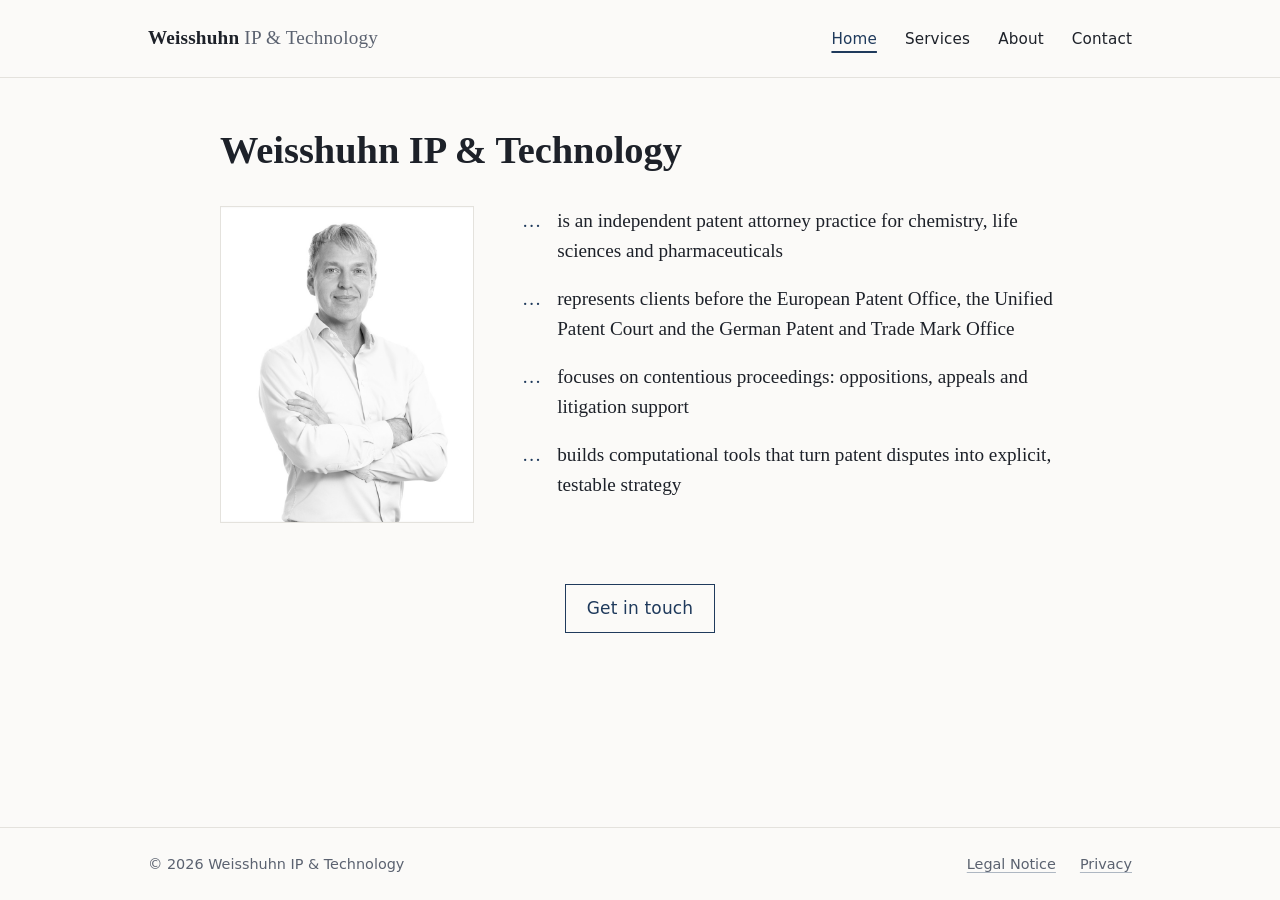
==== index.html @ 323ae5f3 "Initial commit" ====
<!DOCTYPE html>
<html lang="en">
<head>
  <meta charset="utf-8">
  <meta name="viewport" content="width=device-width, initial-scale=1">
  <meta name="color-scheme" content="light">
  <meta name="description" content="Independent patent attorney practice for chemistry, life sciences and pharmaceuticals. Oppositions, appeals and litigation support before the EPO, the UPC and the DPMA.">
  <title>Weisshuhn IP &amp; Technology</title>
  <link rel="icon" type="image/svg+xml" href="favicon.svg">
  <link rel="stylesheet" href="style.css">
</head>
<body>
  <a class="skip" href="#main">Skip to content</a>
  <header class="site">
    <div class="wrap">
      <a class="brand" href="index.html">Weisshuhn <span>IP &amp; Technology</span></a>
      <nav class="main" aria-label="Main">
        <ul>
          <li><a href="index.html" aria-current="page">Home</a></li>
          <li><a href="services.html">Services</a></li>
          <li><a href="about.html">About</a></li>
          <li><a href="contact.html">Contact</a></li>
        </ul>
      </nav>
    </div>
  </header>

  <main id="main" class="home">
    <h1>Weisshuhn IP &amp; Technology</h1>
    <div class="hero">
      <img class="hero-photo" src="philip-weisshuhn.jpg" alt="Dr. Philip Weisshuhn" width="800" height="1000">
      <div class="hero-text">
        <ul class="way">
          <li>is an independent patent attorney practice for chemistry, life sciences and pharmaceuticals</li>
          <li>represents clients before the European Patent Office, the Unified Patent Court and the German Patent and Trade Mark Office</li>
          <li>focuses on contentious proceedings: oppositions, appeals and litigation support</li>
          <li>builds computational tools that turn patent disputes into explicit, testable strategy</li>
        </ul>
      </div>
    </div>
    <p class="cta"><a href="contact.html">Get in touch</a></p>
  </main>

  <footer class="site">
    <div class="wrap">
      <p>&copy; 2026 Weisshuhn IP &amp; Technology</p>
      <nav aria-label="Legal">
        <a href="impressum.html">Legal Notice</a>
        <a href="privacy.html">Privacy</a>
      </nav>
    </div>
  </footer>
</body>
</html>
---- style.css ----
/* Weisshuhn IP & Technology — site stylesheet */

:root {
  --ink: #1d2129;
  --muted: #5b6270;
  --accent: #1f3a5c;
  --accent-dark: #16293f;
  --rule: #e4e2dd;
  --bg: #fbfaf8;
  --serif: "Iowan Old Style", "Palatino Linotype", Palatino, "Book Antiqua", Georgia, serif;
  --sans: system-ui, -apple-system, "Segoe UI", Roboto, "Helvetica Neue", Arial, sans-serif;
}

* {
  box-sizing: border-box;
}

html {
  height: 100%;
}

body {
  margin: 0;
  min-height: 100%;
  display: flex;
  flex-direction: column;
  background: var(--bg);
  color: var(--ink);
  font-family: var(--sans);
  font-size: 1.0625rem;
  line-height: 1.7;
  -webkit-font-smoothing: antialiased;
}

/* Layout ------------------------------------------------------------ */

.wrap {
  width: 100%;
  max-width: 64rem;
  margin-inline: auto;
  padding-inline: 1.25rem;
}

main {
  flex: 1;
  width: 100%;
  max-width: 46rem;
  margin-inline: auto;
  padding: 3rem 1.25rem 5rem;
}

/* Header ------------------------------------------------------------ */

.skip {
  position: absolute;
  left: -999px;
  top: 0;
  background: var(--accent);
  color: #fff;
  padding: 0.5rem 1rem;
}

.skip:focus {
  left: 0;
  z-index: 10;
}

header.site {
  border-bottom: 1px solid var(--rule);
  background: var(--bg);
}

header.site .wrap {
  display: flex;
  flex-wrap: wrap;
  align-items: baseline;
  justify-content: space-between;
  gap: 0.5rem 2rem;
  padding-block: 1.4rem;
}

.brand {
  font-family: var(--serif);
  font-size: 1.2rem;
  font-weight: 600;
  color: var(--ink);
  text-decoration: none;
  letter-spacing: 0.01em;
  white-space: nowrap;
}

.brand span {
  font-weight: 400;
  color: var(--muted);
}

nav.main ul {
  list-style: none;
  display: flex;
  flex-wrap: wrap;
  gap: 0.25rem 1.75rem;
  margin: 0;
  padding: 0;
}

nav.main a {
  color: var(--ink);
  text-decoration: none;
  font-size: 0.95rem;
  letter-spacing: 0.01em;
}

nav.main a:hover {
  color: var(--accent);
}

nav.main a[aria-current="page"] {
  color: var(--accent);
  text-decoration: underline;
  text-underline-offset: 0.45em;
  text-decoration-thickness: 1.5px;
}

/* Typography --------------------------------------------------------- */

h1, h2, h3 {
  font-family: var(--serif);
  font-weight: 600;
  line-height: 1.25;
  color: var(--ink);
}

h1 {
  font-size: clamp(1.8rem, 4.5vw, 2.4rem);
  margin: 0 0 1.25rem;
}

h2 {
  font-size: 1.35rem;
  margin: 2.75rem 0 0.75rem;
}

h3 {
  font-size: 1.1rem;
  margin: 2rem 0 0.5rem;
}

p {
  margin: 0 0 1.1rem;
}

ul {
  margin: 0 0 1.1rem;
  padding-left: 1.2rem;
}

main li + li {
  margin-top: 0.45rem;
}

a {
  color: var(--accent);
  text-decoration-color: rgba(31, 58, 92, 0.35);
  text-underline-offset: 0.2em;
}

a:hover {
  color: var(--accent-dark);
  text-decoration-color: currentColor;
}

address {
  font-style: normal;
  margin: 0 0 1.1rem;
}

.lead {
  font-size: 1.15rem;
  color: var(--muted);
  margin-bottom: 2rem;
}

.name {
  font-family: var(--serif);
  font-size: 1.25rem;
  font-weight: 600;
  margin-bottom: 0.9rem;
}

.name-sub {
  font-size: 1rem;
  color: var(--muted);
  margin: -0.6rem 0 0.9rem;
}

.updated {
  font-size: 0.9rem;
  color: var(--muted);
}

/* Highlight for bracketed placeholders — remove the .placeholder class
   (or this rule) once the real details are filled in. */
.placeholder {
  background: #fdf3d2;
  border-radius: 2px;
  padding: 0 0.15em;
}

.portrait {
  float: right;
  width: min(240px, 42%);
  height: auto;
  margin: 0.4rem 0 1rem 1.75rem;
  border: 1px solid var(--rule);
}

/* About ------------------------------------------------------------- */

main.about {
  max-width: 64rem;
}

.about-grid {
  display: grid;
  grid-template-columns: 1fr 1fr;
  gap: 0 4rem;
  align-items: start;
}

.about-coop {
  border-left: 1px solid var(--rule);
  padding-left: 3rem;
}

.section-firm {  margin: 0 0 1.25rem;
}

.coop-sub {
  color: var(--muted);
  font-style: italic;
  margin-bottom: 1.5rem;
}

.coop-note {
  font-size: 0.85rem;
  color: var(--muted);
  width: 100%;
  margin: 0 0 0.75rem;
}

/* Home -------------------------------------------------------------- */

main.home {
  max-width: 55rem;
}

.hero {
  padding-top: 0.75rem;
  display: flex;
  align-items: flex-start;
  gap: 3rem;
}

.hero-text {
  flex: 1;
  min-width: 0;
}

.hero-photo {
  width: min(254px, 38%);
  height: auto;
  border: 1px solid var(--rule);
}

ul.way {
  list-style: none;
  padding: 0;
  margin: 0 0 2.5rem;
}

ul.way li {
  font-family: var(--serif);
  font-size: 1.2rem;
  line-height: 1.55;
  padding-left: 2.2rem;
  position: relative;
}

ul.way li + li {
  margin-top: 1.15rem;
}

ul.way li::before {
  content: "\2026";
  position: absolute;
  left: 0;
  color: var(--accent);
}

.cta {
  margin-top: 2.75rem;
  text-align: center;
}

.cta a {
  display: inline-block;
  border: 1px solid var(--accent);
  color: var(--accent);
  text-decoration: none;
  padding: 0.55em 1.2em;
  letter-spacing: 0.01em;
}

.cta a:hover {
  background: var(--accent);
  color: #fff;
}

/* Footer ------------------------------------------------------------- */

footer.site {
  border-top: 1px solid var(--rule);
  font-size: 0.9rem;
  color: var(--muted);
}

footer.site .wrap {
  display: flex;
  flex-wrap: wrap;
  justify-content: space-between;
  gap: 0.5rem 2rem;
  padding-block: 1.5rem;
}

footer.site p {
  margin: 0;
}

footer.site nav {
  display: flex;
  gap: 1.5rem;
}

footer.site a {
  color: var(--muted);
}

footer.site a:hover {
  color: var(--accent);
}

/* Small screens ------------------------------------------------------ */

@media (max-width: 900px) {
  .about-grid {
    grid-template-columns: 1fr;
  }

  .about-coop {
    border-left: none;
    border-top: 1px solid var(--rule);
    padding-left: 0;
    padding-top: 2rem;
    margin-top: 2rem;
  }
}

@media (max-width: 640px) {
  header.site .wrap {
    flex-direction: column;
    align-items: flex-start;
    padding-block: 1.1rem;
  }

  nav.main ul {
    gap: 0.25rem 1.25rem;
  }

  main {
    padding-top: 2.25rem;
  }

  ul.way li {
    font-size: 1.1rem;
    padding-left: 1.8rem;
  }

  .portrait {
    float: none;
    width: min(220px, 60%);
    margin: 0.25rem 0 1.5rem;
  }

  .hero {
    flex-direction: column;
    gap: 0;
  }

  .hero-photo {
    width: min(220px, 60%);
    margin-top: 2rem;
    order: 1;
  }
}
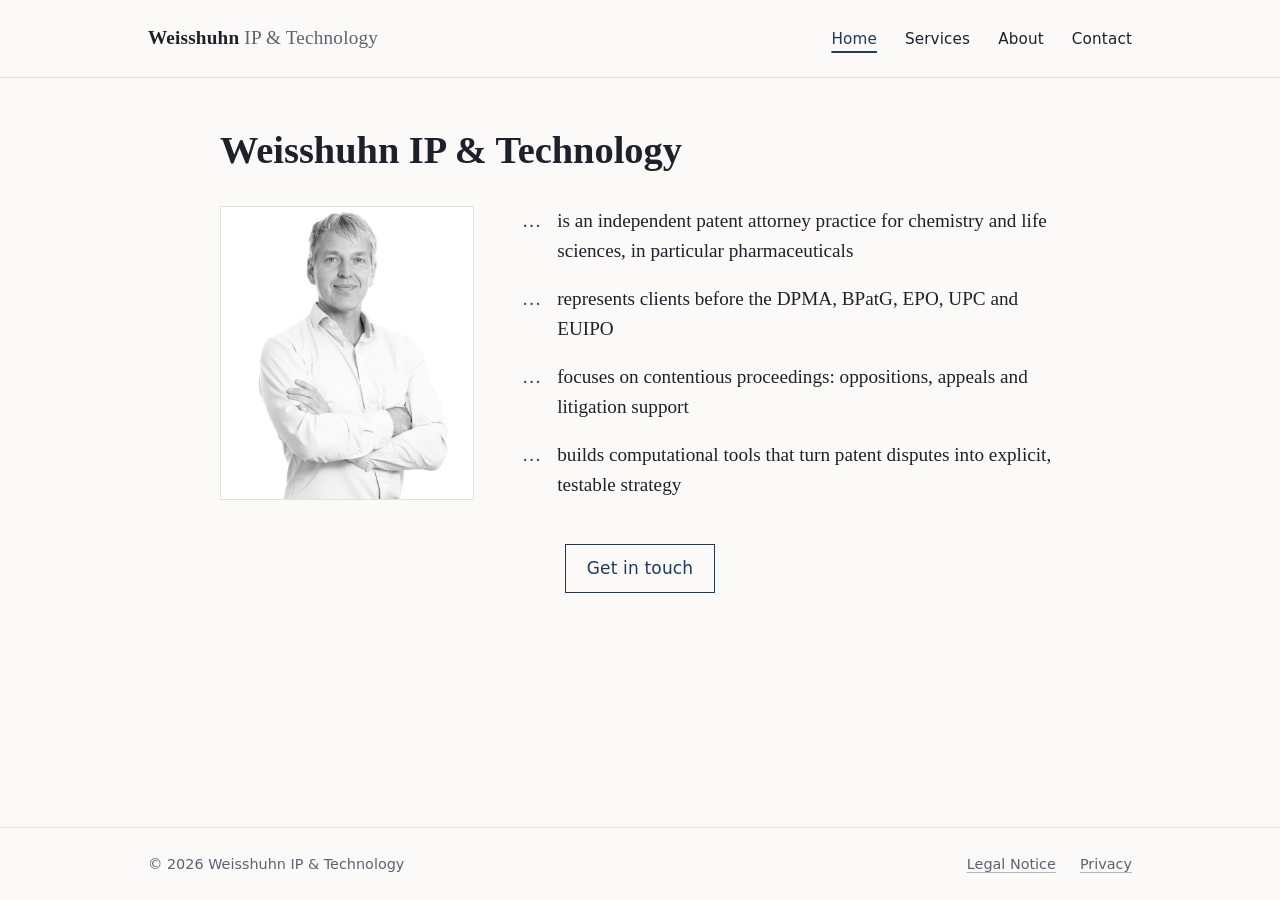
==== commit 8e9fa70b: "Update home page text and about page, fix hero photo alignment" ====
--- a/index.html
+++ b/index.html
@@ -28,11 +28,13 @@
   <main id="main" class="home">
     <h1>Weisshuhn IP &amp; Technology</h1>
     <div class="hero">
-      <img class="hero-photo" src="philip-weisshuhn.jpg" alt="Dr. Philip Weisshuhn" width="800" height="1000">
+      <div class="hero-photo-wrap">
+        <img class="hero-photo" src="philip-weisshuhn.jpg" alt="Dr. Philip Weisshuhn" width="800" height="1000">
+      </div>
       <div class="hero-text">
         <ul class="way">
-          <li>is an independent patent attorney practice for chemistry, life sciences and pharmaceuticals</li>
-          <li>represents clients before the European Patent Office, the Unified Patent Court and the German Patent and Trade Mark Office</li>
+          <li>is an independent patent attorney practice for chemistry and life sciences, in particular pharmaceuticals</li>
+          <li>represents clients before the DPMA, BPatG, EPO, UPC and EUIPO</li>
           <li>focuses on contentious proceedings: oppositions, appeals and litigation support</li>
           <li>builds computational tools that turn patent disputes into explicit, testable strategy</li>
         </ul>
--- a/style.css
+++ b/style.css
@@ -227,6 +227,10 @@
   align-items: start;
 }
 
+.about-grid .portrait {
+  width: 220px;
+}
+
 .about-coop {
   border-left: 1px solid var(--rule);
   padding-left: 3rem;
@@ -257,7 +261,7 @@
 .hero {
   padding-top: 0.75rem;
   display: flex;
-  align-items: flex-start;
+  align-items: stretch;
   gap: 3rem;
 }
 
@@ -266,16 +270,26 @@
   min-width: 0;
 }
 
+.hero-photo-wrap {
+  position: relative;
+  width: min(254px, 38%);
+  align-self: stretch;
+  overflow: hidden;
+  border: 1px solid var(--rule);
+}
+
 .hero-photo {
-  width: min(254px, 38%);
-  height: auto;
-  border: 1px solid var(--rule);
+  position: absolute;
+  inset: 0;
+  width: 100%;
+  height: 100%;
+  object-fit: cover;
 }
 
 ul.way {
   list-style: none;
   padding: 0;
-  margin: 0 0 2.5rem;
+  margin: 0;
 }
 
 ul.way li {
@@ -396,9 +410,17 @@
     gap: 0;
   }
 
-  .hero-photo {
+  .hero-photo-wrap {
+    position: static;
     width: min(220px, 60%);
     margin-top: 2rem;
     order: 1;
-  }
-}
+    align-self: auto;
+  }
+
+  .hero-photo {
+    position: static;
+    width: 100%;
+    height: auto;
+  }
+}
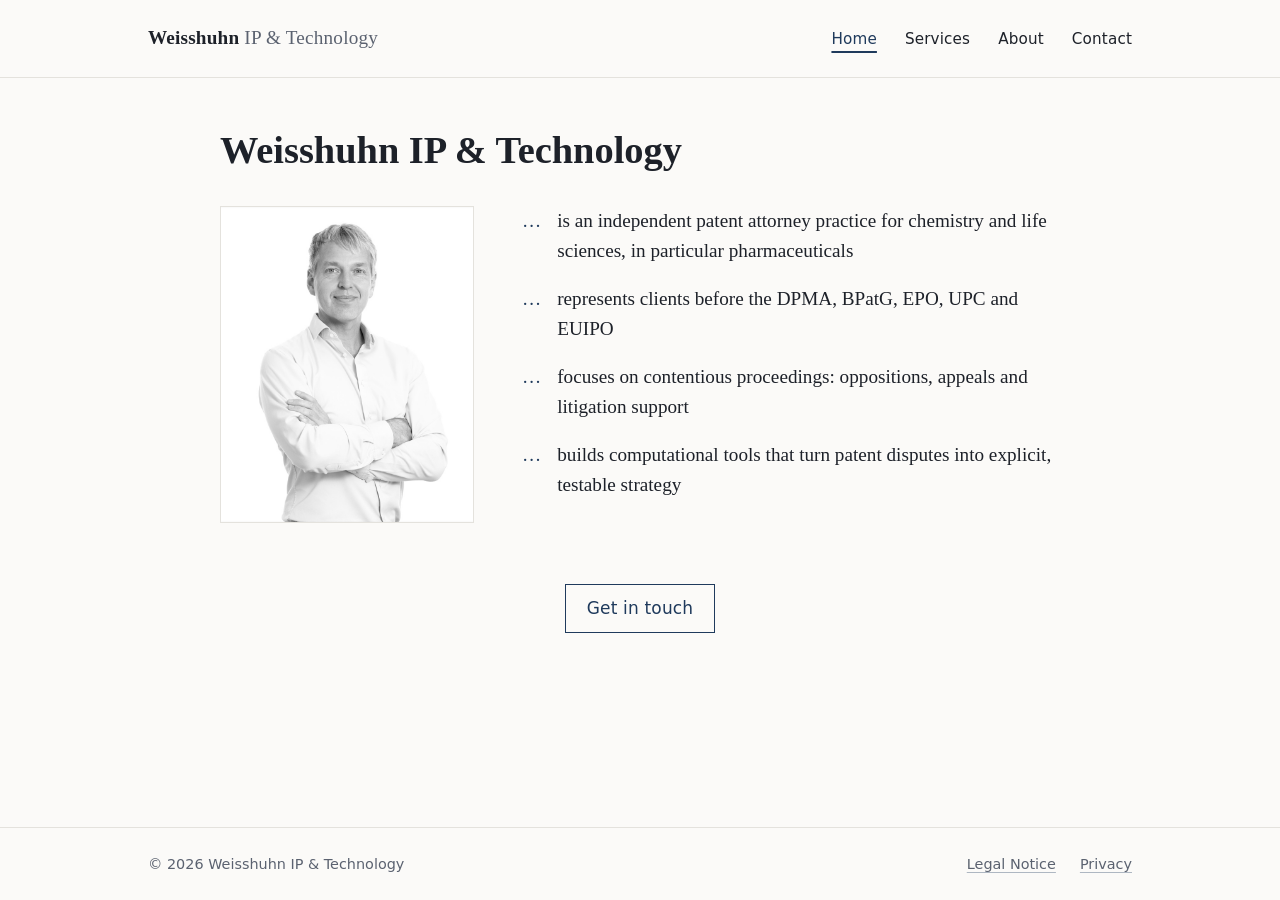
==== commit 35b4590d: "Show full hero photo, restore original layout" ====
--- a/index.html
+++ b/index.html
@@ -28,9 +28,7 @@
   <main id="main" class="home">
     <h1>Weisshuhn IP &amp; Technology</h1>
     <div class="hero">
-      <div class="hero-photo-wrap">
-        <img class="hero-photo" src="philip-weisshuhn.jpg" alt="Dr. Philip Weisshuhn" width="800" height="1000">
-      </div>
+      <img class="hero-photo" src="philip-weisshuhn.jpg" alt="Dr. Philip Weisshuhn" width="800" height="1000">
       <div class="hero-text">
         <ul class="way">
           <li>is an independent patent attorney practice for chemistry and life sciences, in particular pharmaceuticals</li>
--- a/style.css
+++ b/style.css
@@ -261,7 +261,7 @@
 .hero {
   padding-top: 0.75rem;
   display: flex;
-  align-items: stretch;
+  align-items: flex-start;
   gap: 3rem;
 }
 
@@ -270,26 +270,16 @@
   min-width: 0;
 }
 
-.hero-photo-wrap {
-  position: relative;
+.hero-photo {
   width: min(254px, 38%);
-  align-self: stretch;
-  overflow: hidden;
+  height: auto;
   border: 1px solid var(--rule);
-}
-
-.hero-photo {
-  position: absolute;
-  inset: 0;
-  width: 100%;
-  height: 100%;
-  object-fit: cover;
 }
 
 ul.way {
   list-style: none;
   padding: 0;
-  margin: 0;
+  margin: 0 0 2.5rem;
 }
 
 ul.way li {
@@ -410,17 +400,11 @@
     gap: 0;
   }
 
-  .hero-photo-wrap {
+  .hero-photo {
     position: static;
     width: min(220px, 60%);
+    height: auto;
     margin-top: 2rem;
     order: 1;
-    align-self: auto;
-  }
-
-  .hero-photo {
-    position: static;
-    width: 100%;
-    height: auto;
-  }
-}
+  }
+}
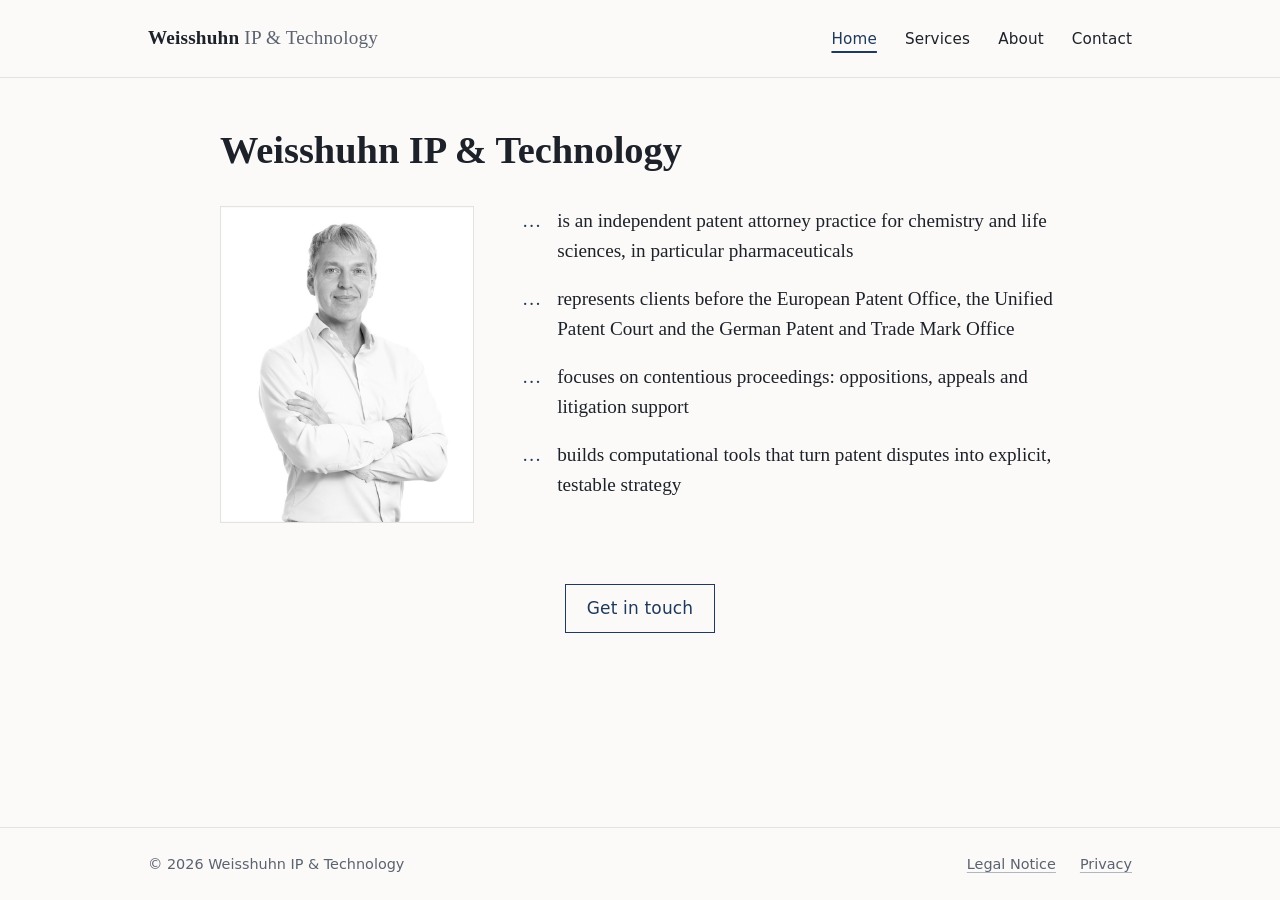
==== commit 1a2f9db0: "Update home page text and Safari flex fix" ====
--- a/index.html
+++ b/index.html
@@ -32,7 +32,7 @@
       <div class="hero-text">
         <ul class="way">
           <li>is an independent patent attorney practice for chemistry and life sciences, in particular pharmaceuticals</li>
-          <li>represents clients before the DPMA, BPatG, EPO, UPC and EUIPO</li>
+          <li>represents clients before the European Patent Office, the Unified Patent Court and the German Patent and Trade Mark Office</li>
           <li>focuses on contentious proceedings: oppositions, appeals and litigation support</li>
           <li>builds computational tools that turn patent disputes into explicit, testable strategy</li>
         </ul>
--- a/style.css
+++ b/style.css
@@ -271,7 +271,9 @@
 }
 
 .hero-photo {
+  flex: 0 0 auto;
   width: min(254px, 38%);
+  min-width: 0;
   height: auto;
   border: 1px solid var(--rule);
 }
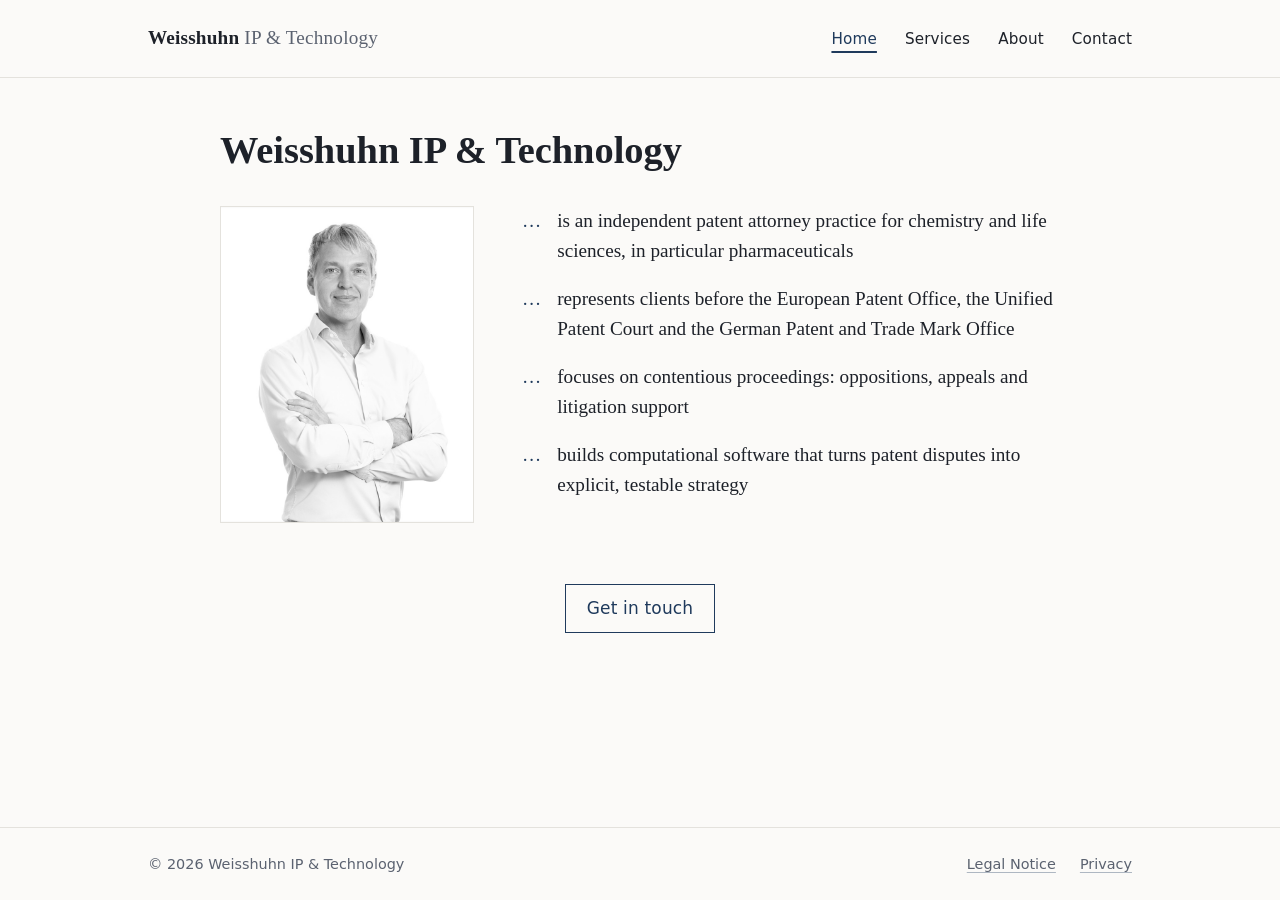
==== commit 346c911f: "Replace 'tools' with 'software' on home page" ====
--- a/index.html
+++ b/index.html
@@ -34,7 +34,7 @@
           <li>is an independent patent attorney practice for chemistry and life sciences, in particular pharmaceuticals</li>
           <li>represents clients before the European Patent Office, the Unified Patent Court and the German Patent and Trade Mark Office</li>
           <li>focuses on contentious proceedings: oppositions, appeals and litigation support</li>
-          <li>builds computational tools that turn patent disputes into explicit, testable strategy</li>
+          <li>builds computational software that turns patent disputes into explicit, testable strategy</li>
         </ul>
       </div>
     </div>
